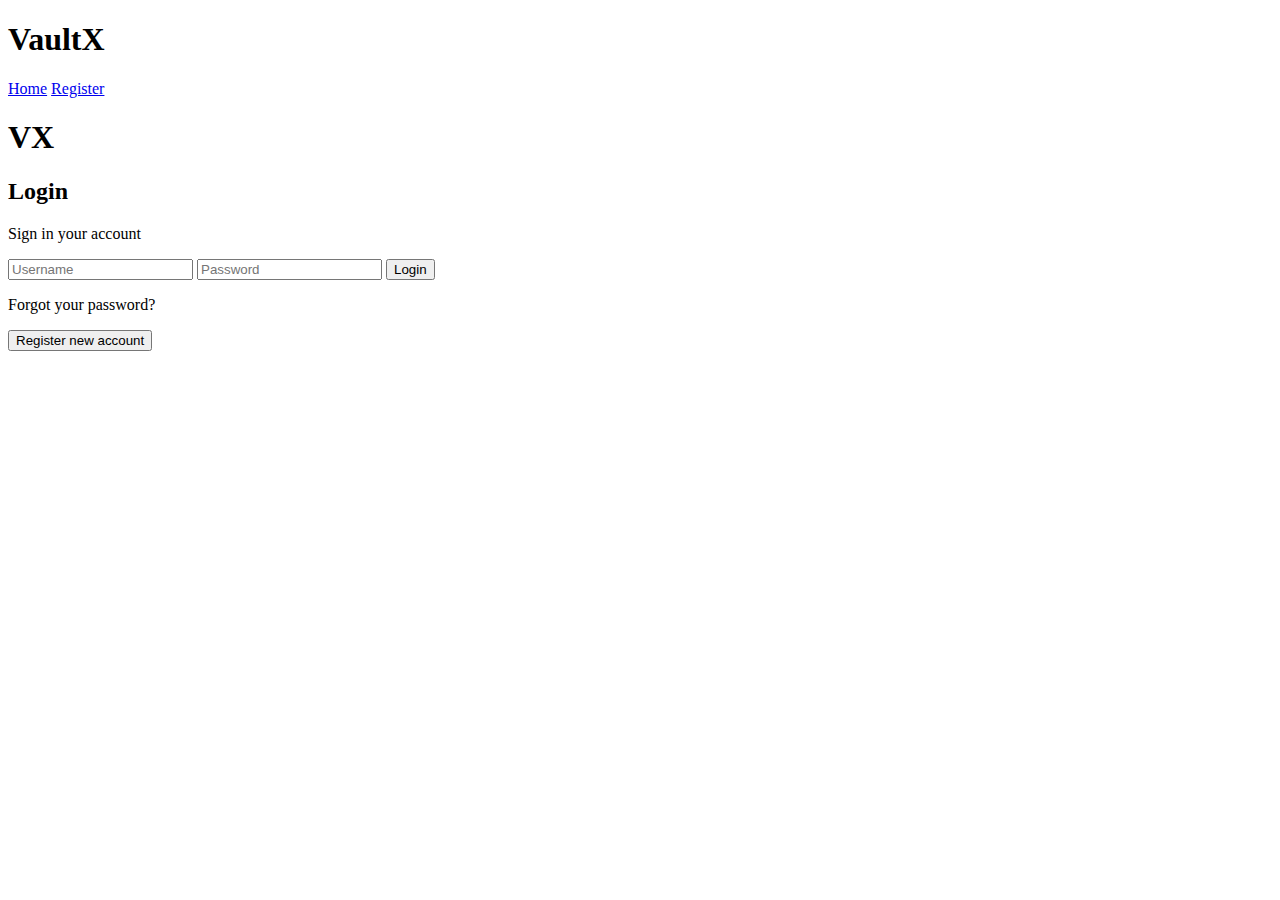
==== OnlineBankingSystem/src/main/webapp/login.html @ 04248dc3 "First commit." ====
<!DOCTYPE html>
<html lang="en">
<head>
  <meta charset="UTF-8">
  <meta name="viewport" content="width=device-width, initial-scale=1.0">
  <title>Login - VaultX</title>
  <link rel="stylesheet" href="login-styles.css">
</head>
<body>
  <div class="login-container">
    <header class="login-header">
      <div class="logo">
        <h1>Vault<span class="brand">X</span></h1>
      </div>
      <div class="nav-buttons">
        <a href="index.html" class="btn home">Home</a>
        <a href="register.html" class="btn register">Register</a>
      </div>
    </header>

    <div class="login-box">
      <div class="logo-circle">
        <h1>VX</h1>
      </div>
      <h2>Login</h2>
      <p>Sign in your account</p>
      <form>
        <input type="text" placeholder="Username" class="input-box" required>
        <input type="password" placeholder="Password" class="input-box" required>
        <button type="submit" class="btn login">Login</button>
      </form>
      <p class="forgot-password">Forgot your password?</p>
      <button class="btn register-new">Register new account</button>
    </div>
  </div>
</body>
</html>
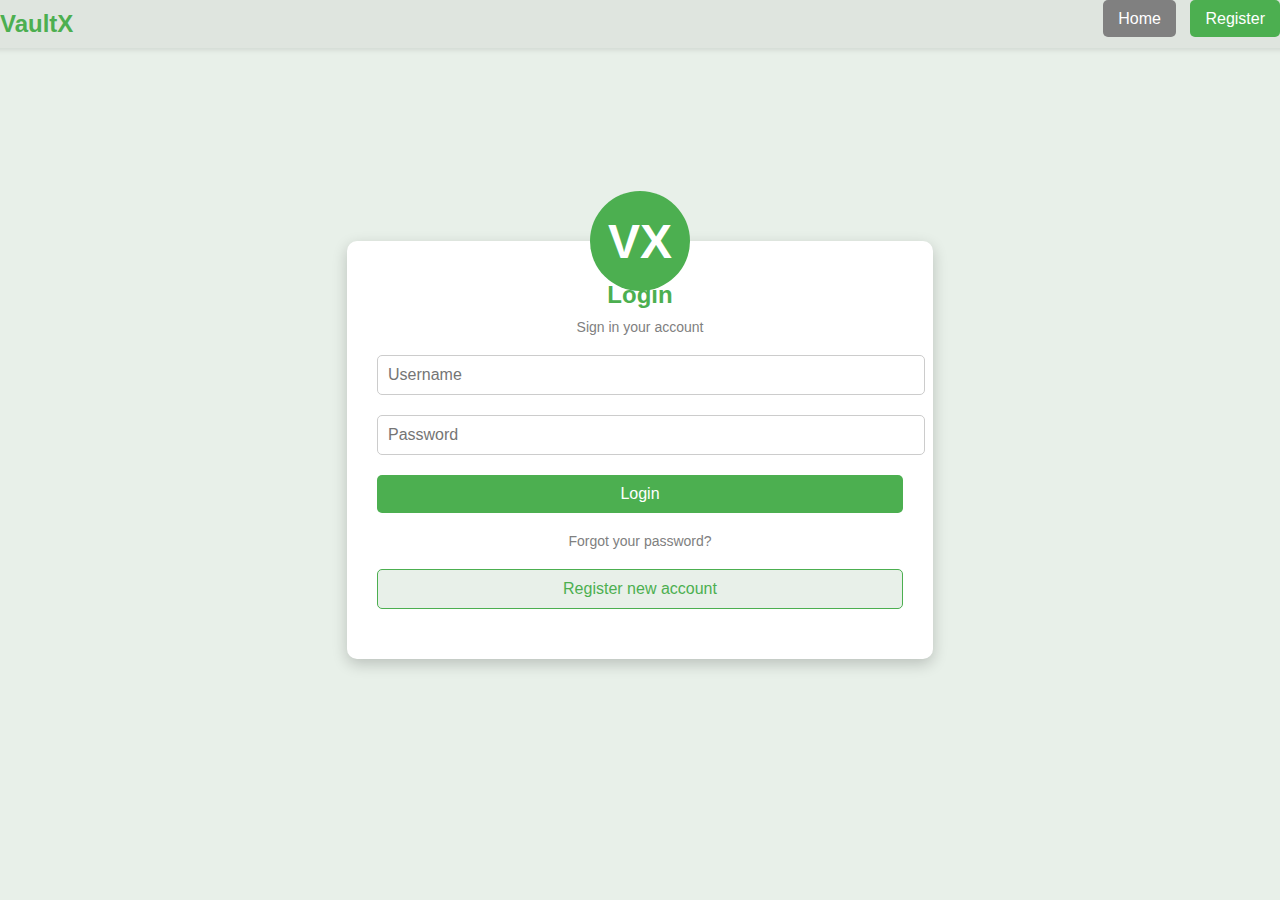
==== commit 682fd2be: "fourth commit" ====
--- a/OnlineBankingSystem/src/main/webapp/login.html
+++ b/OnlineBankingSystem/src/main/webapp/login.html
@@ -4,7 +4,7 @@
   <meta charset="UTF-8">
   <meta name="viewport" content="width=device-width, initial-scale=1.0">
   <title>Login - VaultX</title>
-  <link rel="stylesheet" href="login-styles.css">
+  <link rel="stylesheet" href="css/login-styles.css">
 </head>
 <body>
   <div class="login-container">
--- a/OnlineBankingSystem/src/main/webapp/css/login-styles.css
+++ b/OnlineBankingSystem/src/main/webapp/css/login-styles.css
@@ -0,0 +1,127 @@
+/* login-styles.css */
+
+body {
+    margin: 0;
+    padding: 0;
+    font-family: Arial, sans-serif;
+    background-color: #e8f0e9;
+  }
+  
+  .login-container {
+    display: flex;
+    flex-direction: column;
+    align-items: center;
+    height: 100vh;
+    justify-content: center;
+  }
+  
+  .login-header {
+    position: absolute;
+    top: 0;
+    width: 100%;
+    background-color: #dfe5df;
+    display: flex;
+    justify-content: space-between;
+    padding: 10px 20px;
+    box-shadow: 0 2px 5px rgba(0, 0, 0, 0.1);
+  }
+  
+  .logo h1 {
+    color: #4caf50;
+    font-size: 24px;
+    margin: 0;
+  }
+  
+  .brand {
+    font-weight: bold;
+  }
+  
+  .nav-buttons .btn {
+    text-decoration: none;
+    font-size: 16px;
+    color: white;
+    background-color: #4caf50;
+    padding: 10px 15px;
+    border-radius: 5px;
+    margin-left: 10px;
+    text-align: center;
+  }
+  
+  .nav-buttons .btn.home {
+    background-color: gray;
+  }
+  
+  .login-box {
+    background: white;
+    border-radius: 10px;
+    box-shadow: 0px 5px 15px rgba(0, 0, 0, 0.2);
+    padding: 40px 30px;
+    text-align: center;
+    position: relative;
+  }
+  
+  .logo-circle {
+    position: absolute;
+    top: -50px;
+    left: calc(50% - 50px);
+    background: #4caf50;
+    color: white;
+    width: 100px;
+    height: 100px;
+    border-radius: 50%;
+    display: flex;
+    align-items: center;
+    justify-content: center;
+    font-size: 24px;
+    font-weight: bold;
+  }
+  
+  .login-box h2 {
+    margin: 0;
+    color: #4caf50;
+  }
+  
+  .login-box p {
+    color: gray;
+    font-size: 14px;
+    margin: 10px 0;
+  }
+  
+  .input-box {
+    width: 100%;
+    padding: 10px;
+    margin: 10px 0;
+    border: 1px solid #ccc;
+    border-radius: 5px;
+    font-size: 16px;
+  }
+  
+  .btn {
+    width: 100%;
+    padding: 10px;
+    margin: 10px 0;
+    border: none;
+    background: #4caf50;
+    color: white;
+    border-radius: 5px;
+    cursor: pointer;
+    font-size: 16px;
+  }
+  
+  .btn.register-new {
+    background: #e8f0e9;
+    color: #4caf50;
+    border: 1px solid #4caf50;
+  }
+  
+  .btn:hover {
+    opacity: 0.9;
+  }
+  
+  .forgot-password {
+    color: #4caf50;
+    font-size: 12px;
+    margin: 10px 0;
+    cursor: pointer;
+  }
+  